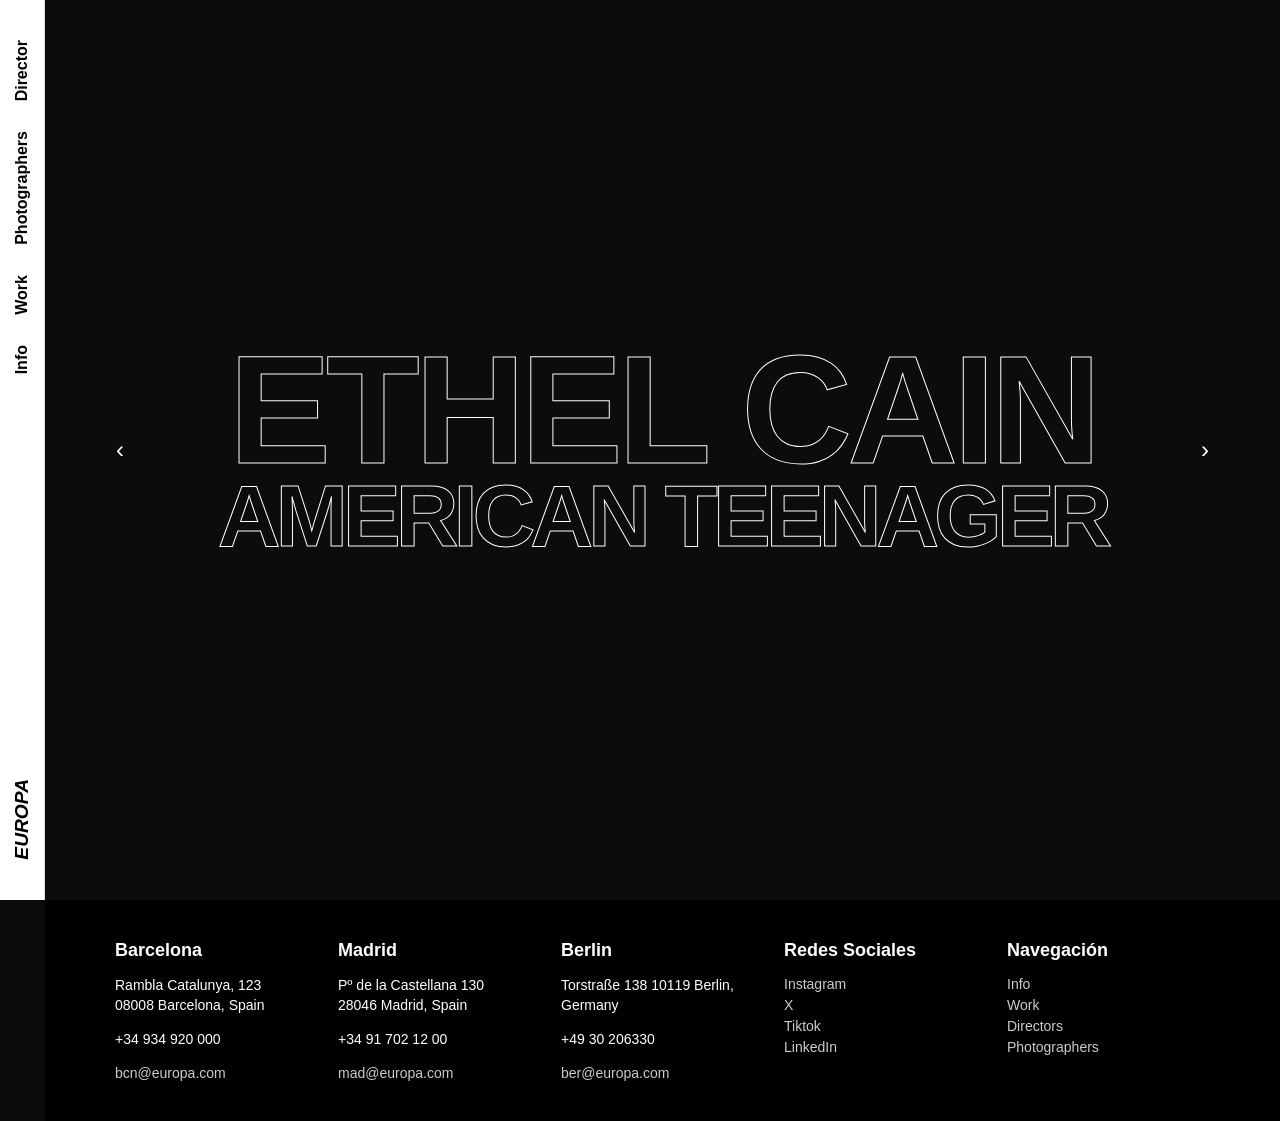
==== index.html @ 591532d5 "first commit" ====
<!DOCTYPE html>
<html lang="es">

<head>
    <meta charset="UTF-8">
    <meta name="viewport" content="width=device-width, initial-scale=1.0">
    <meta name="description" content="EUROPA - Productora audiovisual">
    <title>EUROPA</title>
    <link rel="stylesheet" href="css/europa.css">
</head>

<body>
    <nav class="navbar">
        <div class="links">
            <a href="#director">Director</a>
            <a href="#photographers">Photographers</a>
            <a href="#work">Work</a>
            <a href="info.html">Info</a>
        </div>
        <a href="index.html" class="logo">EUROPA</a>
    </nav>

    <aside id="menu-overlay" class="menu-overlay">
        <button id="close-menu" class="close-btn">&times;</button>

        <div class="menu-content">

            <ul id="list-director" class="menu-list" style="display: none;">
                <li><a href="#">ALMA</a></li>
                <li><a href="#">Billy Foreman</a></li>
                <li><a href="#">Jimenez Diaz</a></li>
            </ul>

            <ul id="list-photographers" class="menu-list" style="display: none;">
                <li><a href="#">Coco Capitan</a></li>
                <li><a href="#">Hugo Comte</a></li>
                <li><a href="#">Jack Davison</a></li>
                <li><a href="#">Renell Medrano</a></li>
            </ul>

            <ul id="list-work" class="menu-list" style="display: none;">
                <li><a href="#">Fashion</a></li>
                <li><a href="#">Music Video</a></li>
                <li><a href="#">Commercial</a></li>
                <li><a href="#">Documentary</a></li>
            </ul>

        </div>
    </aside>

    <main class="cuerpo">
        <div class="cuerpo-content">
            <div class="carousel">
                <div class="carousel-inner">
                    <div class="carousel-item">
                        <a href="https://youtu.be/9Ed_WWmFy9I?" target="_blank">
                            <h2>ETHEL CAIN</h2>
                            <h4>AMERICAN TEENAGER</h4>
                        </a>
                    </div>
                    <div class="carousel-item">
                        <a href="https://youtu.be/7gF7CHXBYCs?" target="_blank">
                            <h2>JUDELINE</h2>
                            <h4>INRI</h4>
                        </a>
                    </div>
                    <div class="carousel-item">
                        <a href="https://youtu.be/STP4cCpyScE?" target="_blank">
                            <h2>OKLOU</h2>
                            <h4>OBVIOUS</h4>
                        </a>
                    </div>
                </div>
                <div class="carousel-controls">
                    <button id="prevBtn">‹</button>
                    <button id="nextBtn">›</button>
                </div>
            </div>
        </div>
    </main>

    <script src="js/app.js"></script>

    <footer class="main-footer">
        <div class="footer-col">
            <h3>Barcelona</h3>
            <p>Rambla Catalunya, 123<br>08008 Barcelona, Spain</p>
            <p>+34 934 920 000</p>
            <a href="mailto:bcn@europa.com">bcn@europa.com</a>
        </div>

        <div class="footer-col">
            <h3>Madrid</h3>
            <p>Pº de la Castellana 130<br>28046 Madrid, Spain</p>
            <p>+34 91 702 12 00</p>
            <a href="mailto:mad@europa.com">mad@europa.com</a>
        </div>

        <div class="footer-col">
            <h3>Berlin</h3>
            <p>Torstraße 138 10119 Berlin,<br>Germany</p>
            <p>+49 30 206330</p>
            <a href="mailto:ber@europa.com">ber@europa.com</a>
        </div>

        <div class="footer-col">
            <h3>Redes Sociales</h3>
            <a href="#instagram">Instagram</a>
            <a href="#x">X</a>
            <a href="#tiktok">Tiktok</a>
            <a href="#linkedin">LinkedIn</a>
        </div>

        <div class="footer-col">
            <h3>Navegación</h3>
            <a href="info.html">Info</a>
            <a href="#work">Work</a>
            <a href="#directors">Directors</a>
            <a href="#photographers">Photographers</a>
        </div>
    </footer>

</body>

</html>
---- css/europa.css ----
* {
  margin: 0;
  padding: 0;
  box-sizing: border-box;
}

body {
  min-height: 100vh;
  font-family: Arial, Helvetica, sans-serif;
  background-color: #0C0C0C;
}

.navbar {
  position: fixed;
  top: 0;
  left: 0;
  width: 45px;
  height: 100vh;
  background-color: #ffffff;
  border-right: 1px solid #dedede;
  z-index: 1000;
  display: flex;
  flex-direction: column;
  justify-content: space-between;
  align-items: center;
  padding: 40px 0;
}
.navbar .links {
  display: flex;
  flex-direction: column;
  gap: 30px;
}
.navbar .links a {
  text-decoration: none;
  color: #000000;
  font-weight: bold;
  writing-mode: vertical-rl;
  transform: rotate(180deg);
  transition: opacity 0.3s ease;
}
.navbar .links a:hover {
  opacity: 0.7;
  color: red;
}
.navbar .logo {
  font-size: larger;
  font-style: italic;
  font-weight: 900;
  text-decoration: none;
  color: #000000;
  writing-mode: vertical-rl;
  transform: rotate(180deg);
  transition: opacity 0.3s ease;
}
.navbar .logo:hover {
  opacity: 0.7;
}

.menu-overlay {
  position: fixed;
  top: 0;
  left: 45px;
  width: 300px;
  height: 100vh;
  background-color: #ff2a50;
  z-index: 900;
  transform: translateX(-100%);
  transition: transform 0.5s cubic-bezier(0.77, 0, 0.175, 1), background-color 0.3s;
  padding: 40px;
  box-shadow: 10px 0 30px rgba(0, 0, 0, 0.1);
}
.menu-overlay.open {
  transform: translateX(0);
}
.menu-overlay .close-btn {
  position: absolute;
  top: 20px;
  right: 20px;
  background: none;
  border: none;
  color: #000000;
  font-size: 24px;
  cursor: pointer;
  padding: 5px;
}
.menu-overlay .close-btn:hover {
  opacity: 0.7;
}
.menu-overlay .menu-content {
  margin-top: 60px;
}
.menu-overlay .menu-content ul {
  list-style: none;
}
.menu-overlay .menu-content ul li {
  margin-bottom: 15px;
}
.menu-overlay .menu-content ul li a {
  margin-bottom: 15px;
  text-decoration: none;
  color: #000000;
  font-size: 3vh;
  transition: opacity 1s ease-in;
}
.menu-overlay .menu-content ul li a:hover {
  color: #ffffff;
  font-weight: 100;
  text-shadow: #000000 0.5px 0 50px;
}

.cuerpo {
  margin-left: 45px;
  height: 100vh;
  background-color: #0C0C0C;
  display: flex;
  justify-content: center;
  align-items: center;
  overflow: hidden;
}
.cuerpo-content {
  text-align: center;
  width: 100%;
  position: relative;
}
.cuerpo .carousel {
  position: relative;
  width: 100%;
  height: 100%;
  display: flex;
  align-items: center;
  justify-content: center;
  overflow: hidden;
}
.cuerpo .carousel-inner {
  display: flex;
  transition: transform 0.6s ease-in-out;
  width: 100%;
}
.cuerpo .carousel-item {
  min-width: 100%;
  flex-shrink: 0;
}
.cuerpo .carousel-item a {
  text-decoration: none;
  display: block;
  color: inherit;
}
.cuerpo .carousel-controls {
  position: absolute;
  width: 100%;
  display: flex;
  justify-content: space-between;
  padding: 0 50px;
  top: 50%;
  transform: translateY(-50%);
  pointer-events: none;
}
.cuerpo .carousel-controls button {
  pointer-events: all;
  background: none;
  border: 0px solid #ffffff;
  color: #ffffff;
  font-size: 24px;
  width: 50px;
  height: 50px;
  cursor: pointer;
  transition: all 0.3s ease;
}
.cuerpo .carousel-controls button:hover {
  color: #dedede;
}
.cuerpo h2, .cuerpo h4 {
  color: transparent;
  -webkit-text-stroke: 1px #ffffff;
  line-height: 0.8;
  letter-spacing: -0.4vi;
  transition: color 0.3s ease;
  cursor: default;
  width: -moz-fit-content;
  width: fit-content;
  margin-left: auto;
  margin-right: auto;
}
.cuerpo h2:hover, .cuerpo h4:hover {
  color: #ffffff;
}
.cuerpo h2 {
  font-size: 12vi;
}
.cuerpo h4 {
  font-size: 6.8vi;
  margin-top: 1vh;
}

.cuerpoInfo {
  margin-left: 45px;
  min-height: 100vh;
  display: grid;
  place-content: center;
  justify-items: center;
  padding: 40px;
}

.tabla-info {
  display: grid;
  grid-template-columns: 1fr;
  gap: 40px;
  max-width: 1200px;
}
.tabla-info tr {
  display: grid;
  grid-template-columns: 1fr 2fr;
  gap: 40px;
  padding: 30px 0;
  border-bottom: 1px solid rgba(0, 0, 0, 0.1);
}
.tabla-info tr:last-child {
  border-bottom: none;
}
.tabla-info td {
  display: flex;
  flex-direction: column;
  gap: 15px;
}
.tabla-info td h3 {
  margin-bottom: 5px;
  font-size: 18px;
}
.tabla-info td p {
  line-height: 1.6;
  margin: 0;
}
.tabla-info td a {
  text-decoration: none;
  font-style: italic;
  color: #000000;
  transition: opacity 0.3s ease;
}
.tabla-info td a:hover {
  opacity: 0.7;
}
.tabla-info td div {
  margin-bottom: 15px;
}
.tabla-info td div:last-child {
  margin-bottom: 0;
}

.main-footer {
  background-color: #000000;
  color: #ffffff;
  margin-left: 45px;
  padding: 40px 70px;
  font-size: 14px;
  display: grid;
  grid-template-columns: repeat(auto-fit, minmax(200px, 1fr));
  gap: 20px;
}
.main-footer .footer-col {
  display: flex;
  flex-direction: column;
  gap: 5px;
}
.main-footer .footer-col h3 {
  font-size: 18px;
  font-weight: bold;
  margin-bottom: 10px;
}
.main-footer .footer-col p {
  line-height: 1.4;
  margin-bottom: 10px;
}
.main-footer .footer-col a {
  color: #ffffff;
  text-decoration: none;
  opacity: 0.8;
  transition: opacity 0.3s ease;
}
.main-footer .footer-col a:hover {
  opacity: 1;
}/*# sourceMappingURL=europa.css.map */
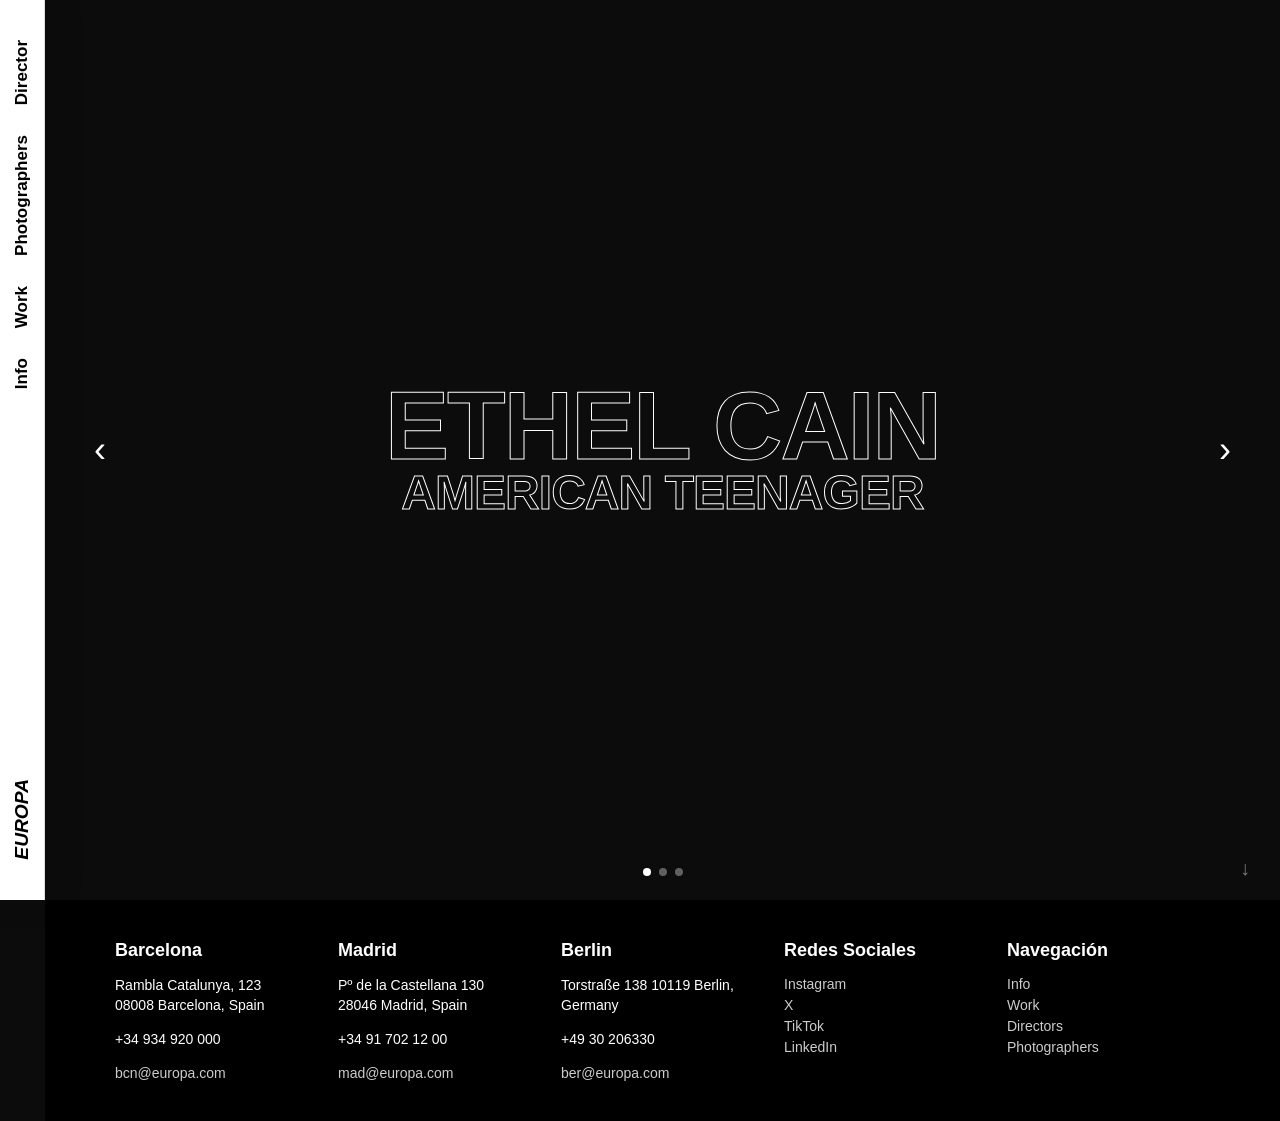
==== commit 3fc963e3: "musicVideo added + responsiveness" ====
--- a/index.html
+++ b/index.html
@@ -10,116 +10,113 @@
 </head>
 
 <body>
-    <nav class="navbar">
+    <nav class="navbar" aria-label="menuPrincipal">
         <div class="links">
-            <a href="#director">Director</a>
-            <a href="#photographers">Photographers</a>
-            <a href="#work">Work</a>
+            <a href="#director" aria-haspopup="true">Director</a>
+            <a href="#photographers" aria-haspopup="true">Photographers</a>
+            <a href="#work" aria-haspopup="true">Work</a>
             <a href="info.html">Info</a>
         </div>
-        <a href="index.html" class="logo">EUROPA</a>
+        <a href="index.html" class="logo" aria-label="logoInicio">EUROPA</a>
+        <button class="hamburger" aria-label="abrirMenu" aria-expanded="false" aria-controls="menu-overlay">
+            <span></span>
+            <span></span>
+            <span></span>
+        </button>
     </nav>
 
-    <aside id="menu-overlay" class="menu-overlay">
-        <button id="close-menu" class="close-btn">&times;</button>
-
+    <aside id="menu-overlay" class="menu-overlay" aria-label="menuNavegacion">
+        <button id="close-menu" class="close-btn" aria-label="cerrarMenu">&times;</button>
         <div class="menu-content">
-
             <ul id="list-director" class="menu-list" style="display: none;">
                 <li><a href="#">ALMA</a></li>
                 <li><a href="#">Billy Foreman</a></li>
                 <li><a href="#">Jimenez Diaz</a></li>
             </ul>
-
             <ul id="list-photographers" class="menu-list" style="display: none;">
                 <li><a href="#">Coco Capitan</a></li>
                 <li><a href="#">Hugo Comte</a></li>
                 <li><a href="#">Jack Davison</a></li>
                 <li><a href="#">Renell Medrano</a></li>
             </ul>
-
             <ul id="list-work" class="menu-list" style="display: none;">
                 <li><a href="#">Fashion</a></li>
-                <li><a href="#">Music Video</a></li>
+                <li><a href="musicVideo.html">Music Video</a></li>
                 <li><a href="#">Commercial</a></li>
                 <li><a href="#">Documentary</a></li>
             </ul>
-
         </div>
     </aside>
 
     <main class="cuerpo">
         <div class="cuerpo-content">
-            <div class="carousel">
+            <div class="carousel" role="region" aria-label="proyectosDestacados" aria-live="polite">
                 <div class="carousel-inner">
-                    <div class="carousel-item">
-                        <a href="https://youtu.be/9Ed_WWmFy9I?" target="_blank">
+                    <div class="carousel-item" role="group" aria-label="slide1">
+                        <a href="https://youtu.be/9Ed_WWmFy9I?" target="_blank" rel="noopener" aria-label="verEthelCain">
                             <h2>ETHEL CAIN</h2>
-                            <h4>AMERICAN TEENAGER</h4>
+                            <h3>AMERICAN TEENAGER</h3>
                         </a>
                     </div>
-                    <div class="carousel-item">
-                        <a href="https://youtu.be/7gF7CHXBYCs?" target="_blank">
+                    <div class="carousel-item" role="group" aria-label="slide2">
+                        <a href="https://youtu.be/7gF7CHXBYCs?" target="_blank" rel="noopener" aria-label="verJudeline">
                             <h2>JUDELINE</h2>
-                            <h4>INRI</h4>
+                            <h3>INRI</h3>
                         </a>
                     </div>
-                    <div class="carousel-item">
-                        <a href="https://youtu.be/STP4cCpyScE?" target="_blank">
+                    <div class="carousel-item" role="group" aria-label="slide3">
+                        <a href="https://youtu.be/STP4cCpyScE?" target="_blank" rel="noopener" aria-label="verOklou">
                             <h2>OKLOU</h2>
-                            <h4>OBVIOUS</h4>
+                            <h3>OBVIOUS</h3>
                         </a>
                     </div>
                 </div>
                 <div class="carousel-controls">
-                    <button id="prevBtn">‹</button>
-                    <button id="nextBtn">›</button>
+                    <button id="prevBtn" aria-label="slideAnterior">&#8249;</button>
+                    <button id="nextBtn" aria-label="slideSiguiente">&#8250;</button>
                 </div>
+                <div class="carousel-dots" role="tablist" aria-label="indicadoresSlide"></div>
+                <button class="scroll-hint" aria-label="verFooter">&#8595;</button>
             </div>
         </div>
     </main>
 
     <script src="js/app.js"></script>
 
-    <footer class="main-footer">
+    <footer class="main-footer" aria-label="pieDePagina">
         <div class="footer-col">
             <h3>Barcelona</h3>
             <p>Rambla Catalunya, 123<br>08008 Barcelona, Spain</p>
             <p>+34 934 920 000</p>
             <a href="mailto:bcn@europa.com">bcn@europa.com</a>
         </div>
-
         <div class="footer-col">
             <h3>Madrid</h3>
             <p>Pº de la Castellana 130<br>28046 Madrid, Spain</p>
             <p>+34 91 702 12 00</p>
             <a href="mailto:mad@europa.com">mad@europa.com</a>
         </div>
-
         <div class="footer-col">
             <h3>Berlin</h3>
             <p>Torstraße 138 10119 Berlin,<br>Germany</p>
             <p>+49 30 206330</p>
             <a href="mailto:ber@europa.com">ber@europa.com</a>
         </div>
-
         <div class="footer-col">
             <h3>Redes Sociales</h3>
             <a href="#instagram">Instagram</a>
             <a href="#x">X</a>
-            <a href="#tiktok">Tiktok</a>
+            <a href="#tiktok">TikTok</a>
             <a href="#linkedin">LinkedIn</a>
         </div>
-
         <div class="footer-col">
             <h3>Navegación</h3>
             <a href="info.html">Info</a>
             <a href="#work">Work</a>
-            <a href="#directors">Directors</a>
+            <a href="#director">Directors</a>
             <a href="#photographers">Photographers</a>
         </div>
     </footer>
 
 </body>
-
 </html>
--- a/css/europa.css
+++ b/css/europa.css
@@ -36,9 +36,10 @@
   font-weight: bold;
   writing-mode: vertical-rl;
   transform: rotate(180deg);
+  font-size: 17px;
   transition: opacity 0.3s ease;
 }
-.navbar .links a:hover {
+.navbar .links a:hover, .navbar .links a.active {
   opacity: 0.7;
   color: red;
 }
@@ -55,7 +56,56 @@
 .navbar .logo:hover {
   opacity: 0.7;
 }
-
+.navbar .hamburger {
+  display: none;
+}
+@media (max-width: 768px) {
+  .navbar {
+    width: 100%;
+    height: 50px;
+    flex-direction: row;
+    padding: 0 15px;
+    border-right: none;
+    border-bottom: 1px solid #dedede;
+  }
+  .navbar .links {
+    display: none;
+  }
+  .navbar .logo {
+    writing-mode: horizontal-tb;
+    transform: none;
+    font-size: 18px;
+  }
+  .navbar .hamburger {
+    display: flex;
+    flex-direction: column;
+    gap: 5px;
+    background: none;
+    border: none;
+    cursor: pointer;
+    padding: 5px;
+    z-index: 1100;
+  }
+  .navbar .hamburger span {
+    display: block;
+    width: 22px;
+    height: 2px;
+    background-color: #000000;
+    transition: all 0.3s ease;
+  }
+}
+
+@media (max-width: 768px) {
+  .hamburger.open span:nth-child(1) {
+    transform: translateY(7px) rotate(45deg);
+  }
+  .hamburger.open span:nth-child(2) {
+    opacity: 0;
+  }
+  .hamburger.open span:nth-child(3) {
+    transform: translateY(-7px) rotate(-45deg);
+  }
+}
 .menu-overlay {
   position: fixed;
   top: 0;
@@ -107,6 +157,14 @@
   font-weight: 100;
   text-shadow: #000000 0.5px 0 50px;
 }
+@media (max-width: 768px) {
+  .menu-overlay {
+    left: 0;
+    top: 50px;
+    width: 100%;
+    height: calc(100vh - 50px);
+  }
+}
 
 .cuerpo {
   margin-left: 45px;
@@ -116,10 +174,12 @@
   justify-content: center;
   align-items: center;
   overflow: hidden;
+  position: relative;
 }
 .cuerpo-content {
   text-align: center;
   width: 100%;
+  height: 100%;
   position: relative;
 }
 .cuerpo .carousel {
@@ -133,12 +193,17 @@
 }
 .cuerpo .carousel-inner {
   display: flex;
-  transition: transform 0.6s ease-in-out;
-  width: 100%;
+  width: 100%;
+  height: 100%;
+  transition: transform 0.6s ease-in-out, opacity 0.4s ease;
 }
 .cuerpo .carousel-item {
   min-width: 100%;
+  height: 100%;
   flex-shrink: 0;
+  display: flex;
+  justify-content: center;
+  align-items: center;
 }
 .cuerpo .carousel-item a {
   text-decoration: none;
@@ -150,7 +215,7 @@
   width: 100%;
   display: flex;
   justify-content: space-between;
-  padding: 0 50px;
+  padding: 0 30px;
   top: 50%;
   transform: translateY(-50%);
   pointer-events: none;
@@ -158,9 +223,9 @@
 .cuerpo .carousel-controls button {
   pointer-events: all;
   background: none;
-  border: 0px solid #ffffff;
-  color: #ffffff;
-  font-size: 24px;
+  border: none;
+  color: #ffffff;
+  font-size: 36px;
   width: 50px;
   height: 50px;
   cursor: pointer;
@@ -169,11 +234,48 @@
 .cuerpo .carousel-controls button:hover {
   color: #dedede;
 }
-.cuerpo h2, .cuerpo h4 {
+.cuerpo .carousel-dots {
+  position: absolute;
+  bottom: 24px;
+  left: 50%;
+  transform: translateX(-50%);
+  display: flex;
+  gap: 8px;
+}
+.cuerpo .carousel-dots .dot {
+  width: 8px;
+  height: 8px;
+  border-radius: 50%;
+  background-color: rgba(255, 255, 255, 0.35);
+  cursor: pointer;
+  transition: background-color 0.3s ease;
+  border: none;
+  padding: 0;
+}
+.cuerpo .carousel-dots .dot.active {
+  background-color: #ffffff;
+}
+.cuerpo .scroll-hint {
+  position: absolute;
+  bottom: 20px;
+  right: 30px;
+  color: rgba(255, 255, 255, 0.45);
+  font-size: 20px;
+  background: none;
+  border: none;
+  cursor: pointer;
+  transition: color 0.3s ease;
+  animation: bounce 2s infinite;
+}
+.cuerpo .scroll-hint:hover {
+  color: #ffffff;
+}
+.cuerpo h2,
+.cuerpo h3 {
   color: transparent;
   -webkit-text-stroke: 1px #ffffff;
   line-height: 0.8;
-  letter-spacing: -0.4vi;
+  letter-spacing: -0.02em;
   transition: color 0.3s ease;
   cursor: default;
   width: -moz-fit-content;
@@ -181,17 +283,33 @@
   margin-left: auto;
   margin-right: auto;
 }
-.cuerpo h2:hover, .cuerpo h4:hover {
+.cuerpo h2:hover,
+.cuerpo h3:hover {
   color: #ffffff;
 }
 .cuerpo h2 {
-  font-size: 12vi;
-}
-.cuerpo h4 {
-  font-size: 6.8vi;
+  font-size: clamp(2rem, 10vw, 6rem);
+}
+.cuerpo h3 {
+  font-size: clamp(1rem, 5vw, 3rem);
   margin-top: 1vh;
 }
-
+@media (max-width: 768px) {
+  .cuerpo {
+    margin-left: 0;
+    margin-top: 50px;
+    height: calc(100vh - 50px);
+  }
+}
+
+@keyframes bounce {
+  0%, 100% {
+    transform: translateY(0);
+  }
+  50% {
+    transform: translateY(6px);
+  }
+}
 .cuerpoInfo {
   margin-left: 45px;
   min-height: 100vh;
@@ -200,12 +318,20 @@
   justify-items: center;
   padding: 40px;
 }
+@media (max-width: 768px) {
+  .cuerpoInfo {
+    margin-left: 0;
+    margin-top: 50px;
+    padding: 15px;
+  }
+}
 
 .tabla-info {
   display: grid;
   grid-template-columns: 1fr;
   gap: 40px;
   max-width: 1200px;
+  width: 100%;
 }
 .tabla-info tr {
   display: grid;
@@ -217,6 +343,12 @@
 .tabla-info tr:last-child {
   border-bottom: none;
 }
+@media (max-width: 768px) {
+  .tabla-info tr {
+    grid-template-columns: 1fr;
+    gap: 15px;
+  }
+}
 .tabla-info td {
   display: flex;
   flex-direction: column;
@@ -244,6 +376,145 @@
 }
 .tabla-info td div:last-child {
   margin-bottom: 0;
+}
+
+@keyframes show {
+  from {
+    opacity: 0;
+    scale: 0.9;
+  }
+  to {
+    opacity: 1;
+    scale: 1;
+  }
+}
+.cuerpoWork {
+  margin-left: 45px;
+  min-height: 100vh;
+  background-color: #0C0C0C;
+  padding: 60px 50px 80px;
+  display: flex;
+  flex-direction: column;
+  gap: 30px;
+}
+@media (max-width: 768px) {
+  .cuerpoWork {
+    margin-left: 0;
+    margin-top: 50px;
+    padding: 20px 15px 60px;
+  }
+}
+
+.work-hero {
+  width: 100%;
+}
+.work-hero .work-hero-link {
+  display: block;
+  text-decoration: none;
+  color: #ffffff;
+}
+.work-hero .work-hero-link:hover .work-hero-thumb img {
+  opacity: 0.85;
+}
+.work-hero .work-hero-thumb {
+  width: 100%;
+  aspect-ratio: 16/7;
+  overflow: hidden;
+  border-radius: 50px;
+  background-color: #1a1a1a;
+  will-change: opacity, scale;
+  view-timeline-name: --reveal;
+  animation-name: show;
+  animation-fill-mode: both;
+  animation-timeline: --reveal;
+  animation-range: entry 10% cover 45%;
+}
+.work-hero .work-hero-thumb img {
+  width: 100%;
+  height: 100%;
+  -o-object-fit: cover;
+     object-fit: cover;
+  display: block;
+  transition: opacity 0.3s ease;
+}
+@media (max-width: 768px) {
+  .work-hero .work-hero-thumb {
+    border-radius: 16px;
+    aspect-ratio: 16/9;
+  }
+}
+
+.work-grid {
+  display: grid;
+  gap: 20px;
+}
+.work-grid--2 {
+  grid-template-columns: repeat(2, 1fr);
+}
+@media (max-width: 768px) {
+  .work-grid--2 {
+    grid-template-columns: 1fr;
+  }
+}
+.work-grid--3 {
+  grid-template-columns: repeat(3, 1fr);
+}
+@media (max-width: 768px) {
+  .work-grid--3 {
+    grid-template-columns: 1fr;
+  }
+}
+
+.work-item a {
+  display: block;
+  text-decoration: none;
+  color: #ffffff;
+}
+.work-item a:hover .work-thumb img {
+  opacity: 0.8;
+}
+.work-item .work-thumb {
+  width: 100%;
+  aspect-ratio: 16/10;
+  overflow: hidden;
+  border-radius: 30px;
+  background-color: #1a1a1a;
+  will-change: opacity, scale;
+  view-timeline-name: --reveal;
+  animation-name: show;
+  animation-fill-mode: both;
+  animation-timeline: --reveal;
+  animation-range: entry 10% cover 45%;
+}
+.work-item .work-thumb img {
+  width: 100%;
+  height: 100%;
+  -o-object-fit: cover;
+     object-fit: cover;
+  display: block;
+  transition: opacity 0.3s ease;
+}
+@media (max-width: 768px) {
+  .work-item .work-thumb {
+    border-radius: 12px;
+  }
+}
+
+.work-caption {
+  display: flex;
+  text-align: center;
+  flex-direction: column;
+  gap: 2px;
+  margin-top: 8px;
+  font-size: 12px;
+}
+.work-caption span:first-child {
+  font-weight: 500;
+  color: #ffffff;
+}
+.work-caption span:last-child {
+  color: rgba(255, 255, 255, 0.55);
+  font-style: italic;
 }
 
 .main-footer {
@@ -253,8 +524,15 @@
   padding: 40px 70px;
   font-size: 14px;
   display: grid;
-  grid-template-columns: repeat(auto-fit, minmax(200px, 1fr));
+  grid-template-columns: repeat(auto-fit, minmax(160px, 1fr));
   gap: 20px;
+}
+@media (max-width: 768px) {
+  .main-footer {
+    margin-left: 0;
+    padding: 30px 15px;
+    grid-template-columns: repeat(2, 1fr);
+  }
 }
 .main-footer .footer-col {
   display: flex;
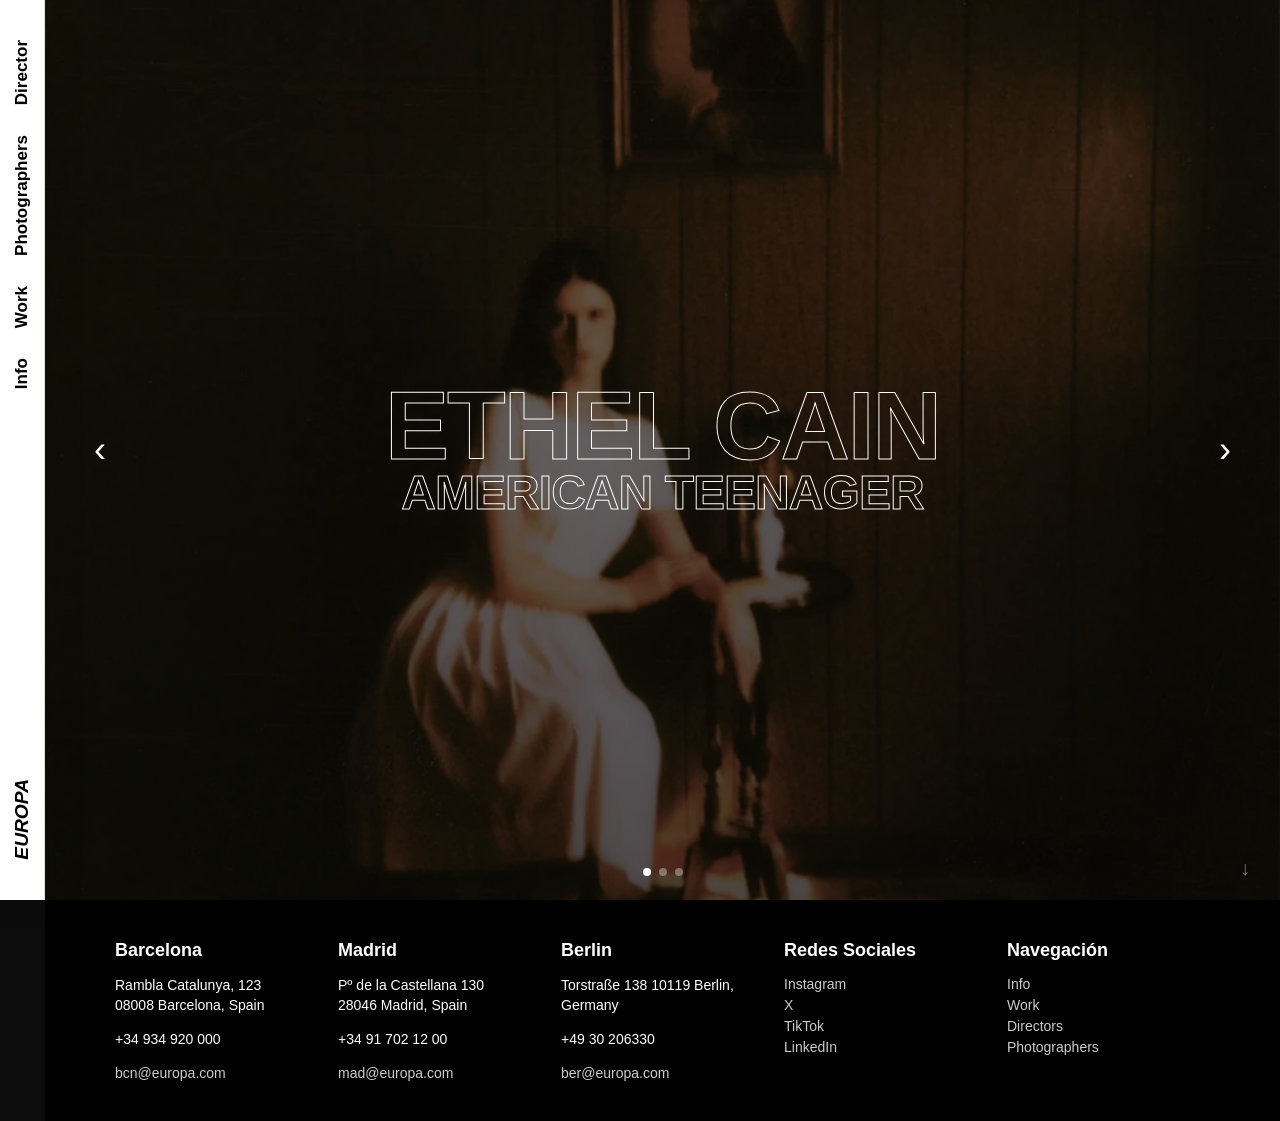
==== commit d3305cf8: "Add new image files: 'oklou copy.png' and 'oklou.png'" ====
--- a/index.html
+++ b/index.html
@@ -52,19 +52,19 @@
         <div class="cuerpo-content">
             <div class="carousel" role="region" aria-label="proyectosDestacados" aria-live="polite">
                 <div class="carousel-inner">
-                    <div class="carousel-item" role="group" aria-label="slide1">
+                    <div class="carousel-item ethel-cain-slide" role="group" aria-label="slide1">
                         <a href="https://youtu.be/9Ed_WWmFy9I?" target="_blank" rel="noopener" aria-label="verEthelCain">
                             <h2>ETHEL CAIN</h2>
                             <h3>AMERICAN TEENAGER</h3>
                         </a>
                     </div>
-                    <div class="carousel-item" role="group" aria-label="slide2">
+                    <div class="carousel-item judeline-slide" role="group" aria-label="slide2">
                         <a href="https://youtu.be/7gF7CHXBYCs?" target="_blank" rel="noopener" aria-label="verJudeline">
                             <h2>JUDELINE</h2>
                             <h3>INRI</h3>
                         </a>
                     </div>
-                    <div class="carousel-item" role="group" aria-label="slide3">
+                    <div class="carousel-item oklou-slide" role="group" aria-label="slide3">
                         <a href="https://youtu.be/STP4cCpyScE?" target="_blank" rel="noopener" aria-label="verOklou">
                             <h2>OKLOU</h2>
                             <h3>OBVIOUS</h3>
--- a/css/europa.css
+++ b/css/europa.css
@@ -204,8 +204,30 @@
   display: flex;
   justify-content: center;
   align-items: center;
+  position: relative;
+  background-size: cover;
+  background-position: center center;
+  background-repeat: no-repeat;
+}
+.cuerpo .carousel-item::before {
+  content: "";
+  position: absolute;
+  inset: 0;
+  background: rgba(0, 0, 0, 0.36);
+  z-index: 0;
+}
+.cuerpo .carousel-item.ethel-cain-slide {
+  background-image: linear-gradient(rgba(0, 0, 0, 0.18), rgba(0, 0, 0, 0.45)), url("../img/ethelCain.png");
+}
+.cuerpo .carousel-item.judeline-slide {
+  background-image: linear-gradient(rgba(0, 0, 0, 0.18), rgba(0, 0, 0, 0.45)), url("../img/inriJudeline.jpg");
+}
+.cuerpo .carousel-item.oklou-slide {
+  background-image: linear-gradient(rgba(0, 0, 0, 0.18), rgba(0, 0, 0, 0.45)), url("../img/oklou.png");
 }
 .cuerpo .carousel-item a {
+  position: relative;
+  z-index: 1;
   text-decoration: none;
   display: block;
   color: inherit;
